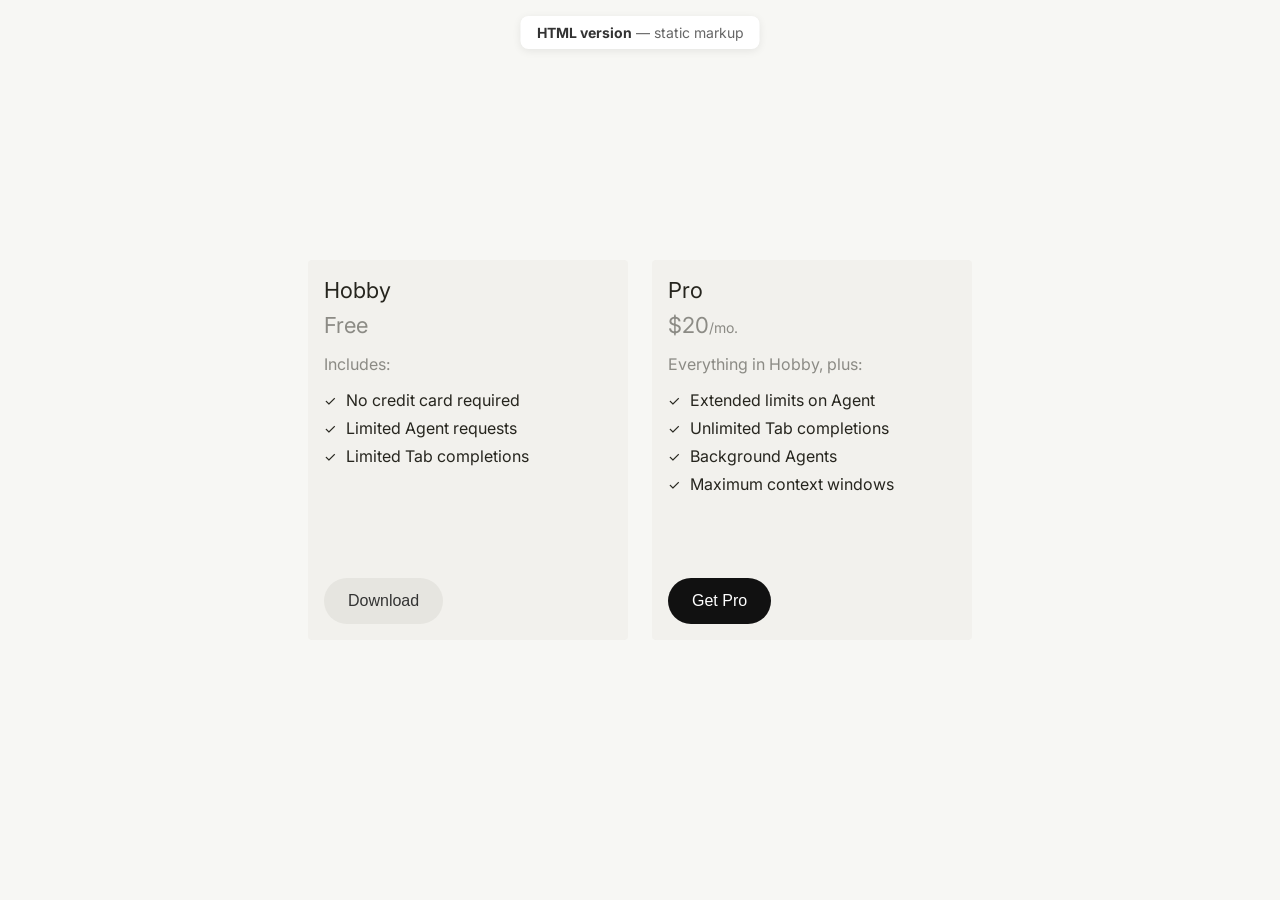
==== index.html @ 3fb76b21 "Initial commit" ====
<!DOCTYPE html>
<html lang="en">
<head>
    <meta charset="UTF-8">
    <meta name="viewport" content="width=device-width, initial-scale=1.0">
    <title>Pricing Plans — HTML version</title>
    <link rel="preconnect" href="https://fonts.googleapis.com">
    <link rel="preconnect" href="https://fonts.gstatic.com" crossorigin>
    <link href="https://fonts.googleapis.com/css2?family=Inter:wght@400;500;600;700&display=swap" rel="stylesheet">
    <link rel="stylesheet" href="styles.css">
</head>
<body>
    <p class="page-label"><strong>HTML version</strong> — static markup</p>
    <div class="cards-container">
        <div class="card">
            <div class="card-top">
                <h3 class="card-title">Hobby</h3>
                <p class="card-price">
                    <span class="card-price-amount">Free</span>
                </p>
                <div class="card-content">
                    <p class="includes-text">Includes:</p>
                    <ul class="features-list">
                        <li>
                            <span class="checkmark">✓</span>
                            No credit card required
                        </li>
                        <li>
                            <span class="checkmark">✓</span>
                            Limited Agent requests
                        </li>
                        <li>
                            <span class="checkmark">✓</span>
                            Limited Tab completions
                        </li>
                    </ul>
                </div>
            </div>
            <button class="download-button secondary">Download</button>
        </div>
        <div class="card">
            <div class="card-top">
                <h3 class="card-title">Pro</h3>
                <p class="card-price">
                    <span class="card-price-amount">$20</span>
                    <span class="card-price-period">/mo.</span>
                </p>
                <div class="card-content">
                    <p class="includes-text">Everything in Hobby, plus:</p>
                    <ul class="features-list">
                        <li>
                            <span class="checkmark">✓</span>
                            Extended limits on Agent
                        </li>
                        <li>
                            <span class="checkmark">✓</span>
                            Unlimited Tab completions
                        </li>
                        <li>
                            <span class="checkmark">✓</span>
                            Background Agents
                        </li>
                        <li>
                            <span class="checkmark">✓</span>
                            Maximum context windows
                        </li>
                    </ul>
                </div>
            </div>
            <button class="download-button primary">Get Pro</button>
        </div>
    </div>
</body>
</html>
---- styles.css ----
* {
    margin: 0;
    padding: 0;
    box-sizing: border-box;
}

body {
    font-family: 'Inter', -apple-system, BlinkMacSystemFont, 'Segoe UI', Roboto, sans-serif;
    background-color: #f7f7f4;
    display: flex;
    justify-content: center;
    align-items: center;
    min-height: 100vh;
    padding: 20px;
}

.cards-container {
    display: flex;
    flex-direction: row;
    gap: 24px;
    flex-wrap: nowrap;
    justify-content: center;
    align-items: flex-start;
}

.card {
    display: flex;
    flex-direction: column;
    min-height: 380px;
    background-color: #f2f1ed;
    border-radius: 4px;
    padding: 16px;
    width: 320px;
    flex-shrink: 0;
}

.card-top {
    display: flex;
    flex-direction: column;
}

.card-title {
    font-size: 22px;
    line-height: 28px;
    font-weight: 400;
    color: #26251e;
    margin-bottom: 8px;
}

.card-price {
    font-size: 20px;
    color: rgba(38, 37, 30, 0.5);
    display: inline-flex;
    align-items: baseline;
}

.card-price-amount {
    font-size: 22px;
    font-weight: 400;
    color: rgba(38, 37, 30, 0.5);
}

.card-price-period {
    font-size: 14px;
    color: rgba(38, 37, 30, 0.5);
}

.card-content {
    margin-bottom: 32px;
}

.includes-text {
    font-size: 16px;
    color: rgba(38, 37, 30, 0.5);
    margin: 16px 0px;
}

.features-list {
    list-style: none;
    padding: 0;
}

.features-list li {
    display: flex;
    align-items: center;
    margin-bottom: 8px;
    font-size: 16px;
    color: #26251e;
}

.checkmark {
    color: #26251e;
    font-size: 14px;
    margin-right: 10px;
    font-weight: 400;
}

.download-button {
    margin-top: auto;
    width: fit-content;
    background-color: #e6e5e0;
    border: none;
    border-radius: 999px;
    padding: 14px 24px;
    font-size: 16px;
    font-weight: 500;
    color: #333;
    cursor: pointer;
    transition: background-color 0.2s ease;
}

.download-button:hover {
    background-color: #D8D6CE;
}

.download-button:active {
    background-color: #D8D6CE;
}

.download-button.primary {
    background-color: #111;
    color: #fff;
}

.download-button.primary:hover {
    background-color: #333;
}

.download-button.primary:active {
    background-color: #333;
}

.page-label {
    position: fixed;
    top: 16px;
    left: 50%;
    transform: translateX(-50%);
    font-size: 14px;
    color: #666;
    background: #fff;
    padding: 8px 16px;
    border-radius: 8px;
    box-shadow: 0 2px 8px rgba(0,0,0,0.08);
}

.page-label strong {
    color: #333;
}
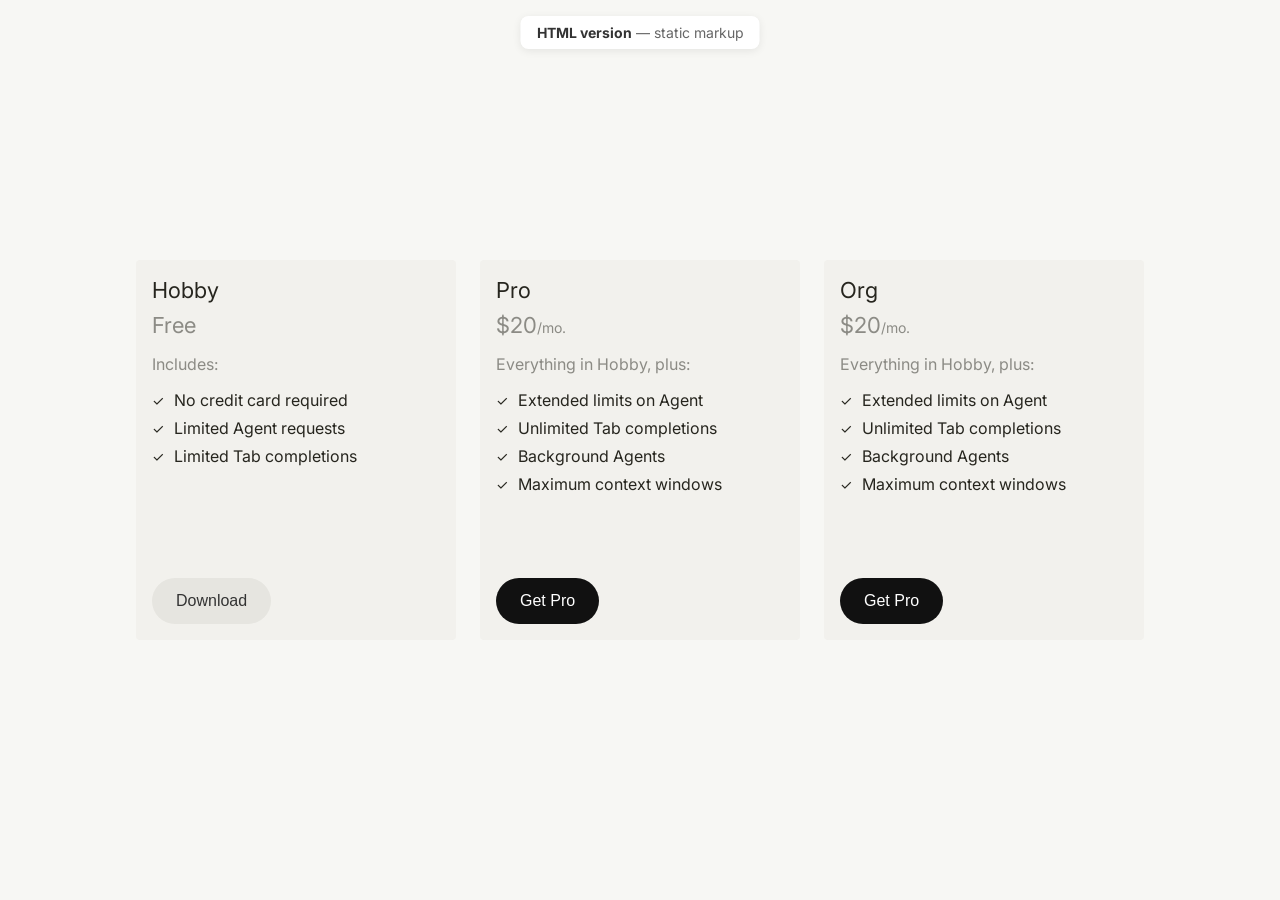
==== commit 77114f51: "added outline style button add outline style button & edited Hobby card" ====
--- a/index.html
+++ b/index.html
@@ -69,6 +69,37 @@
             </div>
             <button class="download-button primary">Get Pro</button>
         </div>
+        <div class="card">
+            <div class="card-top">
+                <h3 class="card-title">Org</h3>
+                <p class="card-price">
+                    <span class="card-price-amount">$20</span>
+                    <span class="card-price-period">/mo.</span>
+                </p>
+                <div class="card-content">
+                    <p class="includes-text">Everything in Hobby, plus:</p>
+                    <ul class="features-list">
+                        <li>
+                            <span class="checkmark">✓</span>
+                            Extended limits on Agent
+                        </li>
+                        <li>
+                            <span class="checkmark">✓</span>
+                            Unlimited Tab completions
+                        </li>
+                        <li>
+                            <span class="checkmark">✓</span>
+                            Background Agents
+                        </li>
+                        <li>
+                            <span class="checkmark">✓</span>
+                            Maximum context windows
+                        </li>
+                    </ul>
+                </div>
+            </div>
+            <button class="download-button primary">Get Pro</button>
+        </div>
     </div>
 </body>
 </html>
--- a/styles.css
+++ b/styles.css
@@ -130,6 +130,21 @@
     background-color: #333;
 }
 
+.download-button.outline {
+    background-color: transparent;
+    border: 1px solid #111;
+    color: #111;
+}
+.download-button.outline:hover {
+    background-color: #111;
+    color: #fff;
+}
+
+.download-button.outline:active {
+    background-color: #111;
+    color: #fff;
+}
+
 .page-label {
     position: fixed;
     top: 16px;
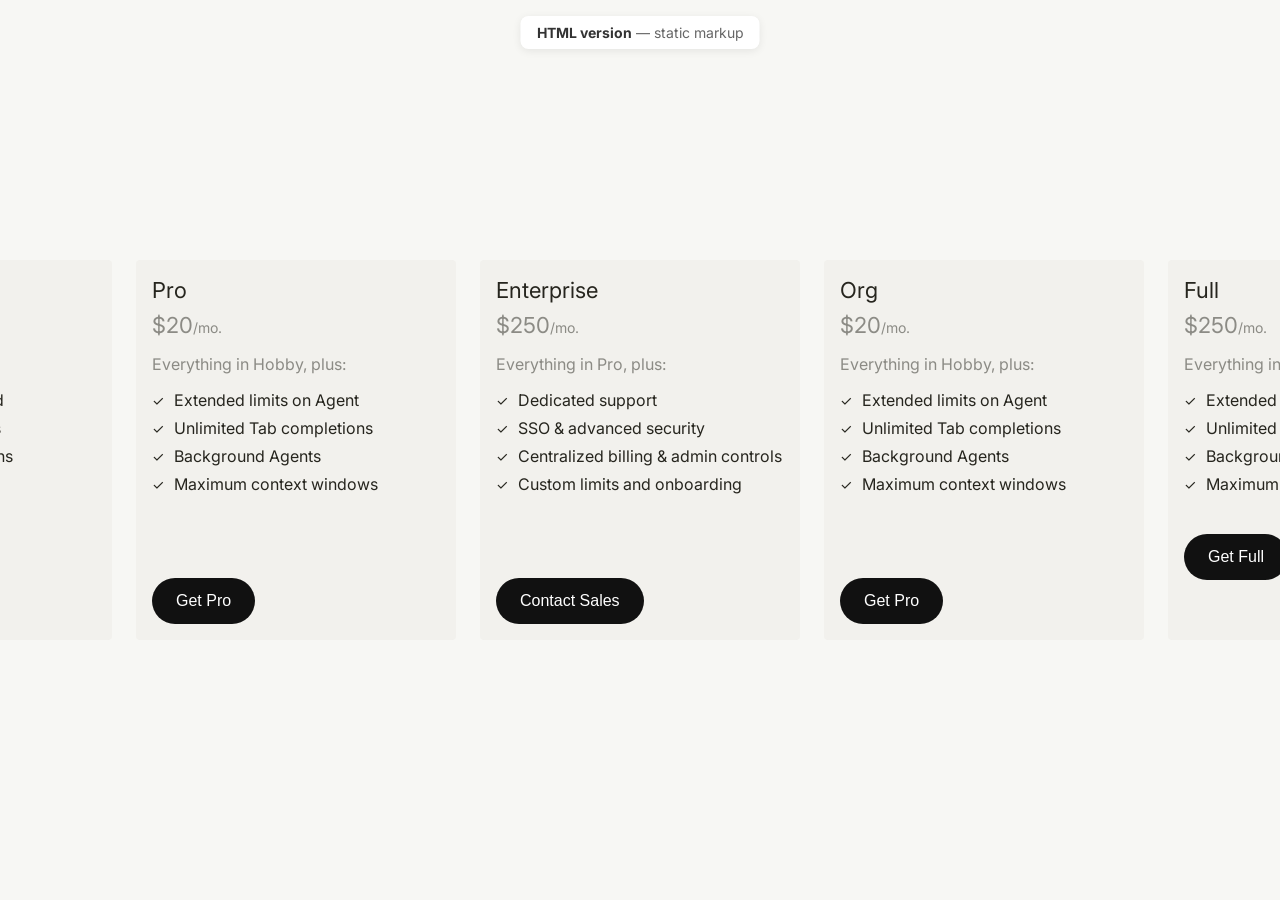
==== commit 11ccb049: "Added comments and a card We have added an enterprise card to the file and coments to help us unders" ====
--- a/index.html
+++ b/index.html
@@ -4,22 +4,31 @@
     <meta charset="UTF-8">
     <meta name="viewport" content="width=device-width, initial-scale=1.0">
     <title>Pricing Plans — HTML version</title>
+    <!-- Fonts: Inter is the primary typeface used in the UI -->
     <link rel="preconnect" href="https://fonts.googleapis.com">
     <link rel="preconnect" href="https://fonts.gstatic.com" crossorigin>
     <link href="https://fonts.googleapis.com/css2?family=Inter:wght@400;500;600;700&display=swap" rel="stylesheet">
+    <!-- Styles: all layout + component styling lives in styles.css -->
     <link rel="stylesheet" href="styles.css">
 </head>
 <body>
+    <!-- Page label: quick indicator of which implementation this is -->
     <p class="page-label"><strong>HTML version</strong> — static markup</p>
+
+    <!-- Pricing grid: contains all plan cards -->
     <div class="cards-container">
+        <!-- Plan card: Hobby (free tier) -->
         <div class="card">
+            <!-- Card header area: title + price + feature list -->
             <div class="card-top">
                 <h3 class="card-title">Hobby</h3>
                 <p class="card-price">
+                    <!-- Price emphasis: amount uses larger type -->
                     <span class="card-price-amount">Free</span>
                 </p>
                 <div class="card-content">
                     <p class="includes-text">Includes:</p>
+                    <!-- Feature list: checkmark + short benefit copy -->
                     <ul class="features-list">
                         <li>
                             <span class="checkmark">✓</span>
@@ -36,13 +45,17 @@
                     </ul>
                 </div>
             </div>
+            <!-- CTA button: uses the "secondary" visual style -->
             <button class="download-button secondary">Download</button>
         </div>
+
+        <!-- Plan card: Pro (mid tier) -->
         <div class="card">
             <div class="card-top">
                 <h3 class="card-title">Pro</h3>
                 <p class="card-price">
                     <span class="card-price-amount">$20</span>
+                    <!-- Billing cadence: smaller, lighter companion text -->
                     <span class="card-price-period">/mo.</span>
                 </p>
                 <div class="card-content">
@@ -67,8 +80,44 @@
                     </ul>
                 </div>
             </div>
+            <!-- CTA button: uses the "primary" visual style -->
             <button class="download-button primary">Get Pro</button>
         </div>
+
+        <!-- Plan card: Enterprise (largest tier) -->
+        <div class="card">
+            <div class="card-top">
+                <h3 class="card-title">Enterprise</h3>
+                <p class="card-price">
+                    <span class="card-price-amount">$250</span>
+                    <span class="card-price-period">/mo.</span>
+                </p>
+                <div class="card-content">
+                    <p class="includes-text">Everything in Pro, plus:</p>
+                    <ul class="features-list">
+                        <li>
+                            <span class="checkmark">✓</span>
+                            Dedicated support
+                        </li>
+                        <li>
+                            <span class="checkmark">✓</span>
+                            SSO & advanced security
+                        </li>
+                        <li>
+                            <span class="checkmark">✓</span>
+                            Centralized billing & admin controls
+                        </li>
+                        <li>
+                            <span class="checkmark">✓</span>
+                            Custom limits and onboarding
+                        </li>
+                    </ul>
+                </div>
+            </div>
+            <button class="download-button primary">Contact Sales</button>
+        </div>
+
+        <!-- Plan card: Organization (team tier) -->
         <div class="card">
             <div class="card-top">
                 <h3 class="card-title">Org</h3>
@@ -98,7 +147,39 @@
                     </ul>
                 </div>
             </div>
+            <!-- CTA button: uses the "primary" visual style -->
             <button class="download-button primary">Get Pro</button>
+        </div>
+        <div class="card">
+            <div class="card-top">
+                <h3 class="card-title">Full</h3>
+                <p class="card-price">
+                    <span class="card-price-amount">$250</span>
+                    <span class="card-price-period">/mo.</span>
+                </p>
+                <div class="card-content">
+                    <p class="includes-text">Everything in Hobby, plus:</p>
+                    <ul class="features-list">
+                        <li>
+                            <span class="checkmark">✓</span>
+                            Extended limits on Agent
+                        </li>
+                        <li>
+                            <span class="checkmark">✓</span>
+                            Unlimited Tab completions
+                        </li>
+                        <li>
+                            <span class="checkmark">✓</span>
+                            Background Agents
+                        </li>
+                        <li>
+                            <span class="checkmark">✓</span>
+                            Maximum context windows
+                        </li>
+                    </ul>
+                </div>
+                <button class="download-button primary">Get Full</button>
+            </div>
         </div>
     </div>
 </body>
--- a/styles.css
+++ b/styles.css
@@ -1,9 +1,17 @@
+/* ==========================================================================
+   BASE / RESET
+   Purpose: predictable spacing + sizing across the page
+   ========================================================================== */
 * {
     margin: 0;
     padding: 0;
     box-sizing: border-box;
 }
 
+/* ==========================================================================
+   PAGE LAYOUT
+   Purpose: center the pricing grid on a warm neutral background
+   ========================================================================== */
 body {
     font-family: 'Inter', -apple-system, BlinkMacSystemFont, 'Segoe UI', Roboto, sans-serif;
     background-color: #f7f7f4;
@@ -14,6 +22,10 @@
     padding: 20px;
 }
 
+/* ==========================================================================
+   GRID
+   Purpose: horizontal row of cards with consistent gaps
+   ========================================================================== */
 .cards-container {
     display: flex;
     flex-direction: row;
@@ -23,6 +35,10 @@
     align-items: flex-start;
 }
 
+/* ==========================================================================
+   CARD SHELL
+   Purpose: the overall plan container (background, radius, spacing)
+   ========================================================================== */
 .card {
     display: flex;
     flex-direction: column;
@@ -34,11 +50,16 @@
     flex-shrink: 0;
 }
 
+/* Card internal layout: keep header/content stacked */
 .card-top {
     display: flex;
     flex-direction: column;
 }
 
+/* ==========================================================================
+   TYPOGRAPHY
+   Purpose: title + price hierarchy inside each card
+   ========================================================================== */
 .card-title {
     font-size: 22px;
     line-height: 28px;
@@ -54,17 +75,23 @@
     align-items: baseline;
 }
 
+/* Price amount: slightly larger, same muted tone */
 .card-price-amount {
     font-size: 22px;
     font-weight: 400;
     color: rgba(38, 37, 30, 0.5);
 }
 
+/* Price period: helper text (e.g., /mo.) */
 .card-price-period {
     font-size: 14px;
     color: rgba(38, 37, 30, 0.5);
 }
 
+/* ==========================================================================
+   CONTENT / LISTS
+   Purpose: spacing and styling for "Includes" + feature bullets
+   ========================================================================== */
 .card-content {
     margin-bottom: 32px;
 }
@@ -75,6 +102,7 @@
     margin: 16px 0px;
 }
 
+/* Feature list: custom list (no default bullets) */
 .features-list {
     list-style: none;
     padding: 0;
@@ -88,6 +116,7 @@
     color: #26251e;
 }
 
+/* Icon glyph: aligns checkmarks with text */
 .checkmark {
     color: #26251e;
     font-size: 14px;
@@ -95,6 +124,10 @@
     font-weight: 400;
 }
 
+/* ==========================================================================
+   BUTTONS (CTA)
+   Purpose: shared button base + visual variants (primary / outline)
+   ========================================================================== */
 .download-button {
     margin-top: auto;
     width: fit-content;
@@ -109,6 +142,7 @@
     transition: background-color 0.2s ease;
 }
 
+/* Interaction: hover/active share the same subtle darkening */
 .download-button:hover {
     background-color: #D8D6CE;
 }
@@ -117,6 +151,7 @@
     background-color: #D8D6CE;
 }
 
+/* Variant: primary (dark fill) */
 .download-button.primary {
     background-color: #111;
     color: #fff;
@@ -130,6 +165,7 @@
     background-color: #333;
 }
 
+/* Variant: outline (transparent with dark border) */
 .download-button.outline {
     background-color: transparent;
     border: 1px solid #111;
@@ -145,6 +181,10 @@
     color: #fff;
 }
 
+/* ==========================================================================
+   PAGE LABEL
+   Purpose: fixed "version" badge at the top of the viewport
+   ========================================================================== */
 .page-label {
     position: fixed;
     top: 16px;
@@ -158,6 +198,7 @@
     box-shadow: 0 2px 8px rgba(0,0,0,0.08);
 }
 
+/* Emphasis: bold part of the badge */
 .page-label strong {
     color: #333;
 }
